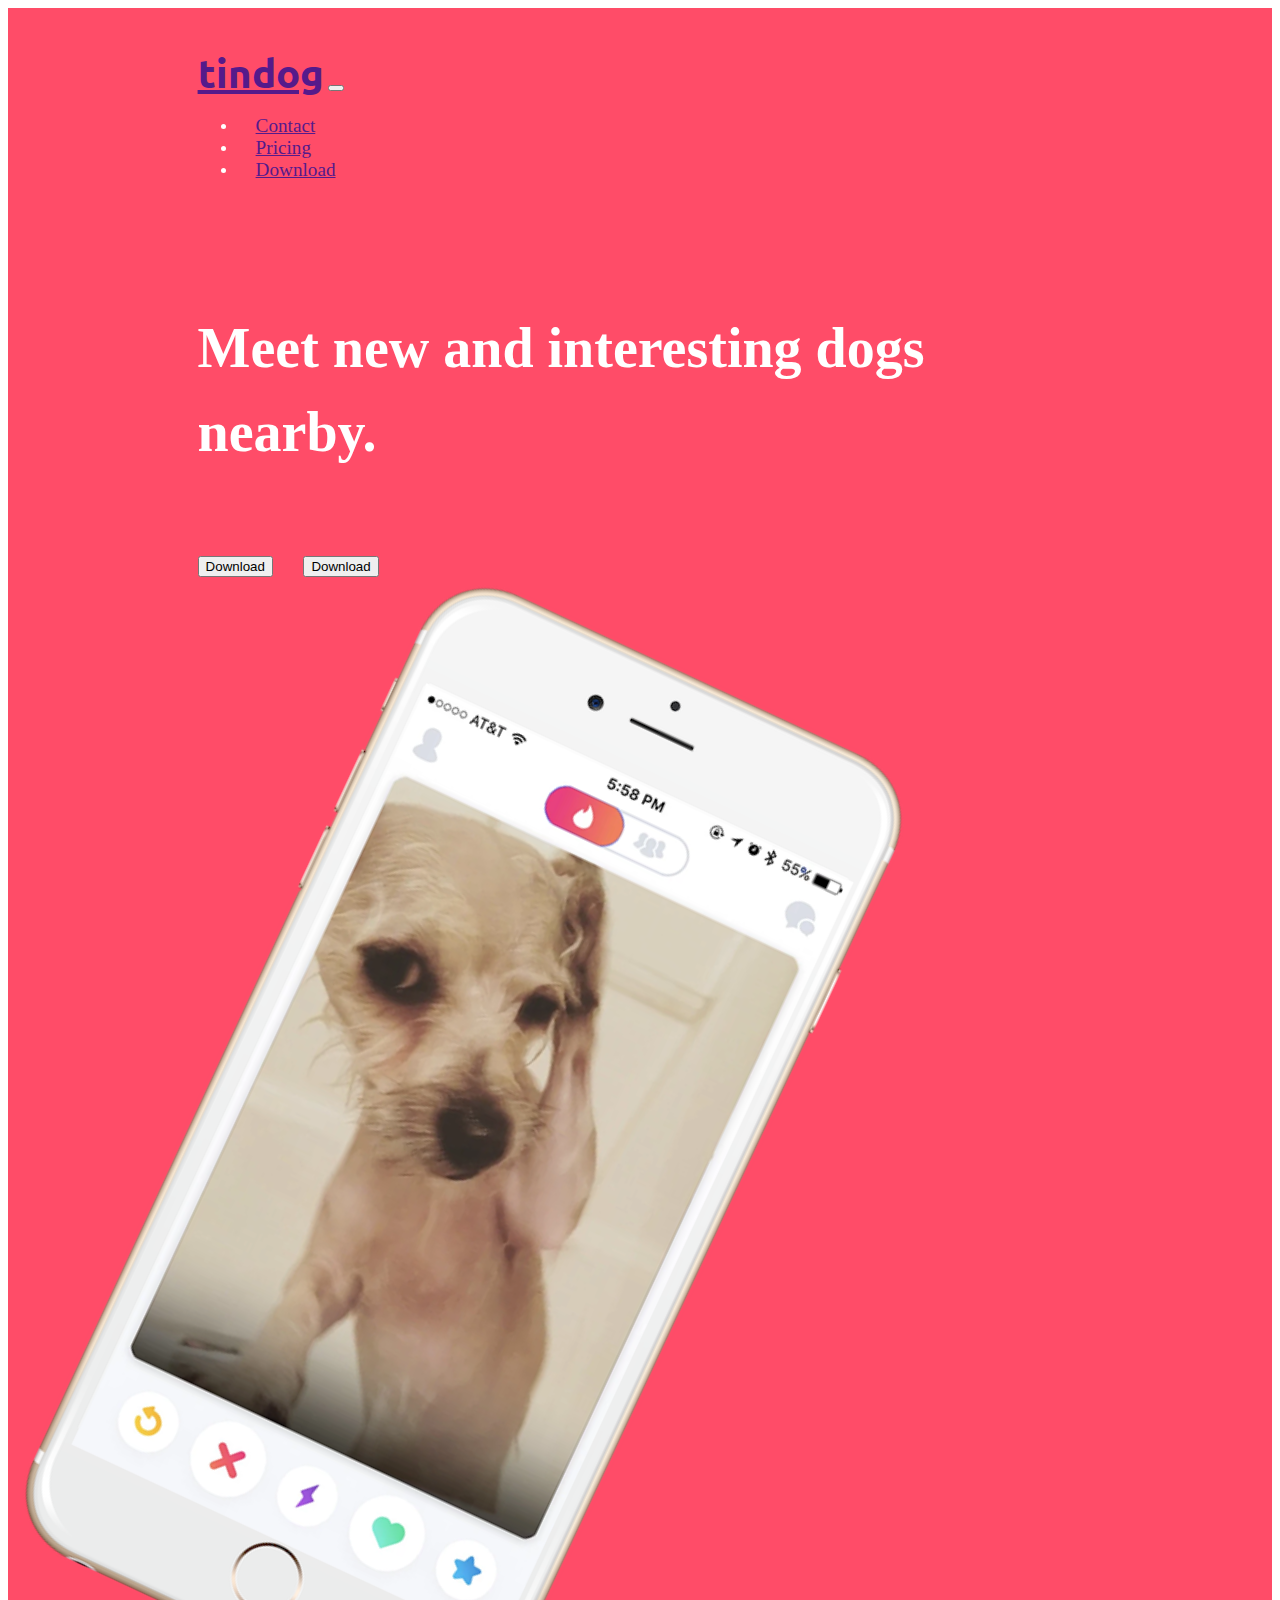
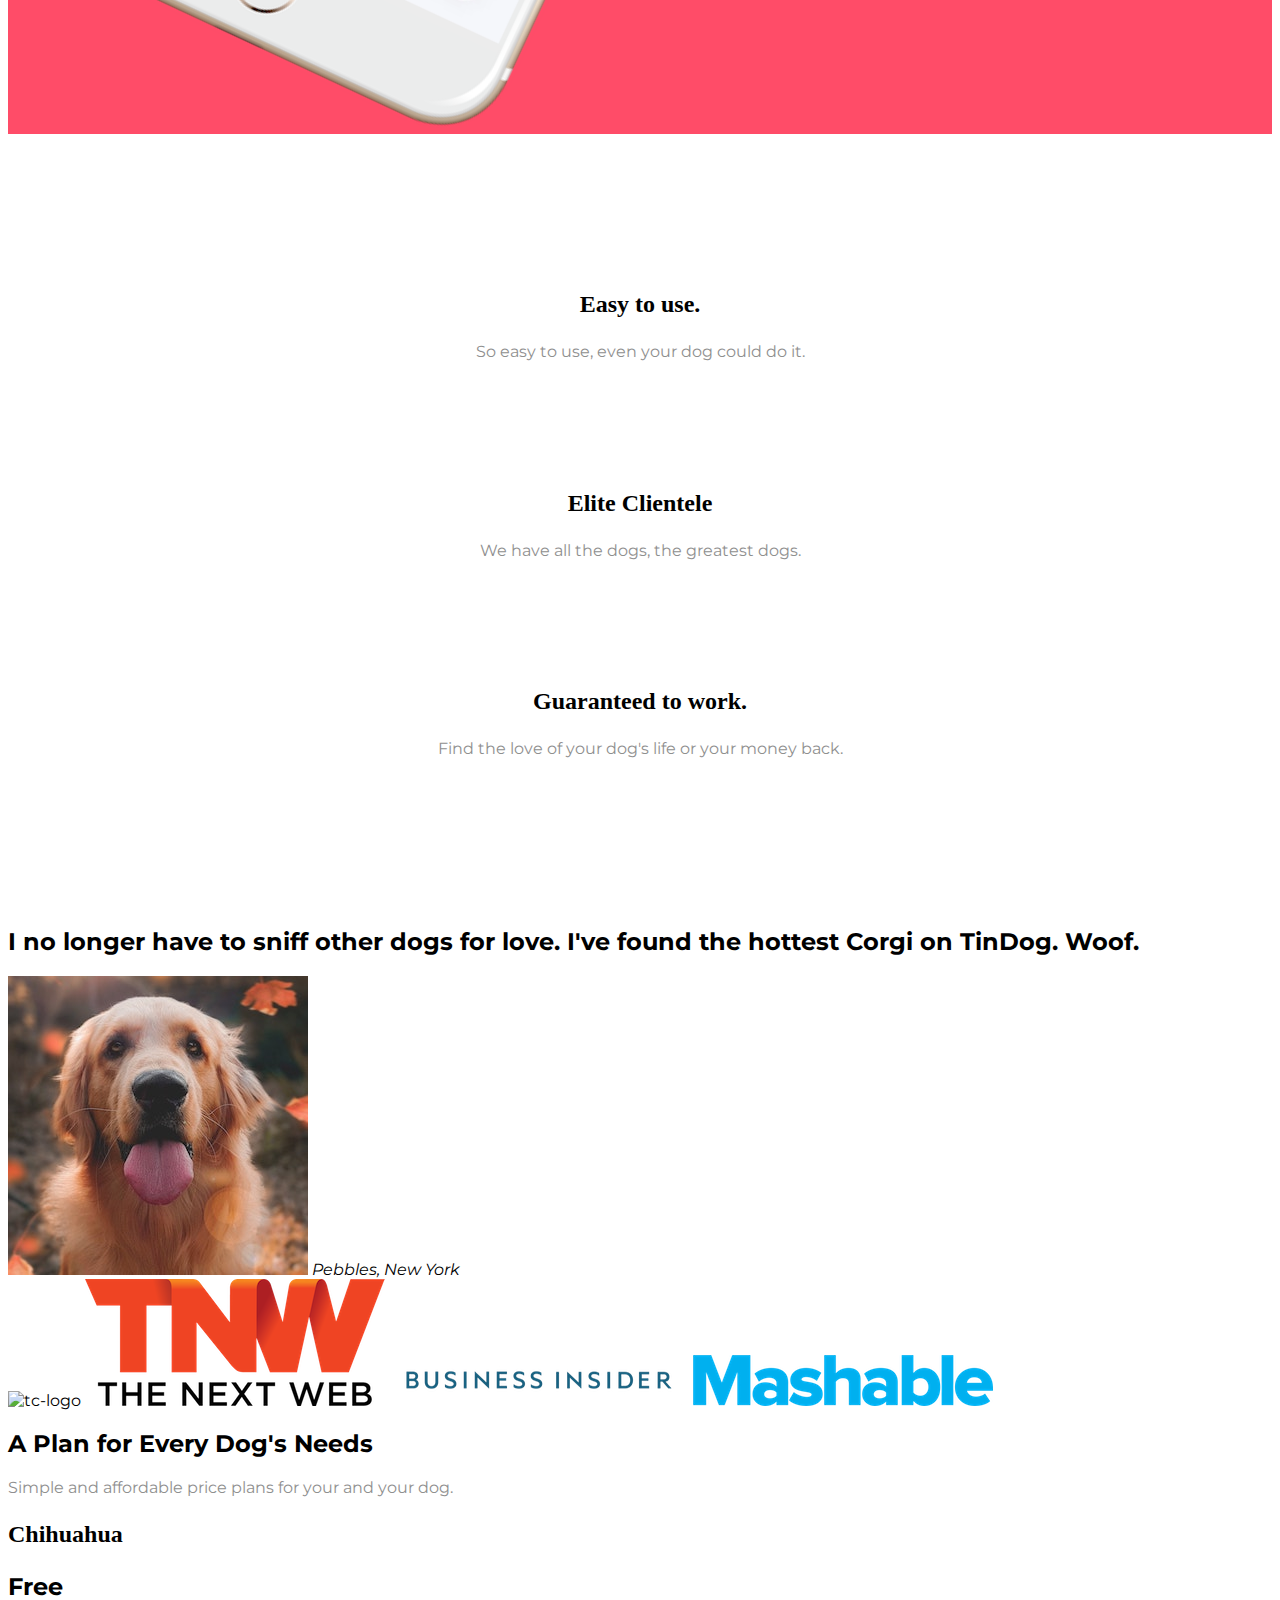
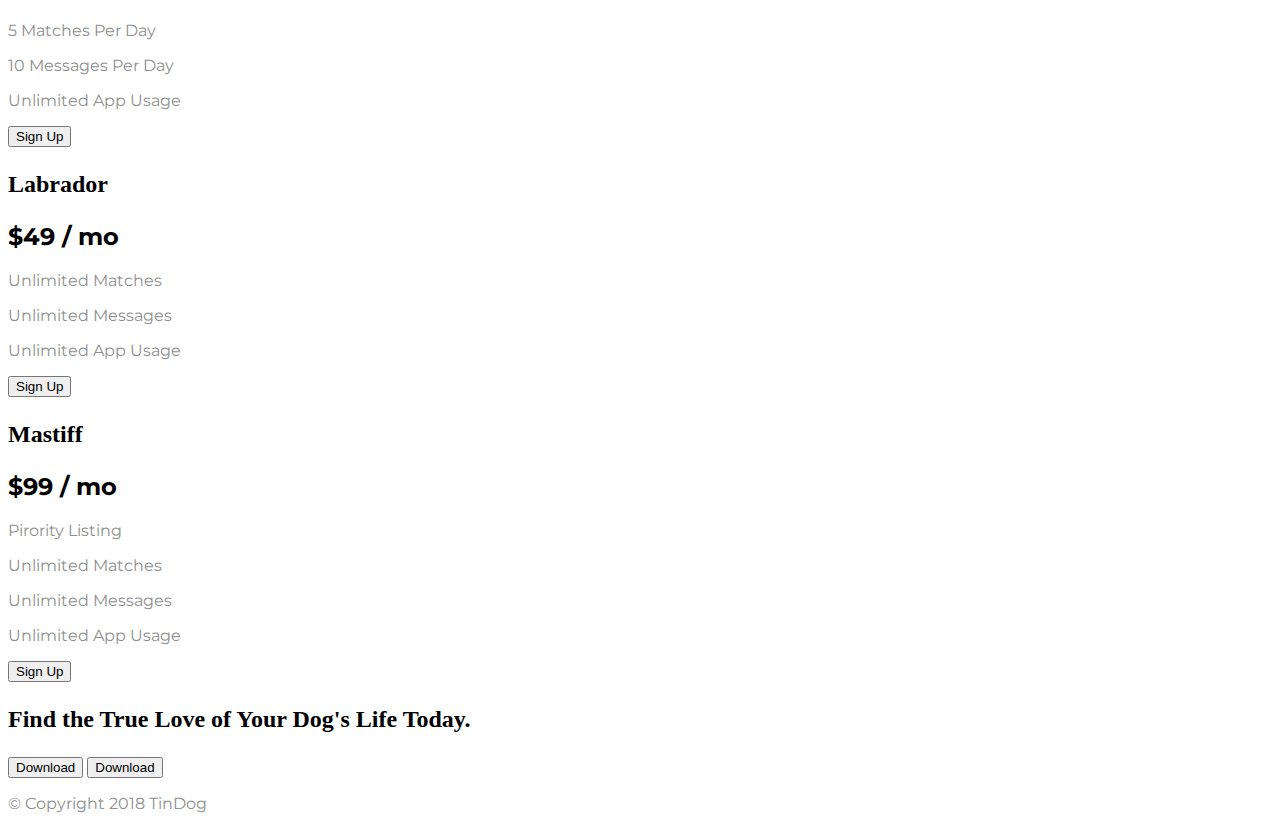
==== TinDog-Start-master/index.html @ 8ee86c63 "initial commit" ====
<!DOCTYPE html>
<html>

<head>
  <meta charset="utf-8">
  <title>TinDog</title>

  <!-- Google fonts -->
  <link href="https://fonts.googleapis.com/css2?family=Montserrat|Ubuntu" rel="stylesheet">

  <!-- CSS stylesheets -->
  <link href="https://cdn.jsdelivr.net/npm/bootstrap@5.1.3/dist/css/bootstrap.min.css" rel="stylesheet" integrity="sha384-1BmE4kWBq78iYhFldvKuhfTAU6auU8tT94WrHftjDbrCEXSU1oBoqyl2QvZ6jIW3" crossorigin="anonymous">
  <link rel="stylesheet" href="css/styles.css">

  <!-- Font Awesome -->
  <script src="https://kit.fontawesome.com/5416447e4c.js" crossorigin="anonymous"></script>

  <!-- Bootstrap scripts -->
  <script src="https://cdn.jsdelivr.net/npm/bootstrap@5.1.3/dist/js/bootstrap.bundle.min.js" integrity="sha384-ka7Sk0Gln4gmtz2MlQnikT1wXgYsOg+OMhuP+IlRH9sENBO0LRn5q+8nbTov4+1p" crossorigin="anonymous"></script>

</head>

<body>

  <section id="title">

    <div class="container-fluid">
      <!-- Nav Bar -->

      <nav class="navbar navbar-expand-lg navbar-dark">
        <a class="navbar-brand" href="">tindog</a>
        <button class="navbar-toggler" type="button" data-bs-toggle="collapse" data-bs-target="#navbarTogglerDemo01" aria-controls="navbarTogglerDemo01" aria-expanded="false" aria-label="Toggle navigation">
          <span class="navbar-toggler-icon"></span>
        </button>
        <div class="collapse navbar-collapse" id="navbarTogglerDemo01">
          <ul class="navbar-nav ms-auto">
            <li class="nav-item">
              <a class="nav-link" href="">Contact</a>
            </li>
            <li class="nav-item">
              <a class="nav-link" href="">Pricing</a>
            </li>
            <li class="nav-item">
              <a class="nav-link" href="">Download</a>
            </li>
          </ul>
        </div>
      </nav>




      <!-- Title -->
      <div Class="row">
        <div class="col-lg-6">
          <h1>Meet new and interesting dogs nearby.</h1>
          <button type="button" class="btn btn-dark btn-lg download-button"> <i class="fab fa-apple"></i> Download</button>
          <button type="button" class="btn btn-outline-light btn-lg download-button"> <i class="fab fa-google-play"></i></i> Download</button>
        </div>

        <div class="col-lg-6">
          <img class="title-image" src="images/iphone6.png" alt="iphone-mockup">
        </div>
      </div>
    </div>

  </section>


  <!-- Features -->

  <section id="features">
    <div class="container">
      <div Class="row ">
        <div class="col-lg-4 feature-box">
          <i class="fas fa-check-circle fa-4x features-icons"></i>
          <h3>Easy to use.</h3>
          <p>So easy to use, even your dog could do it.</p>
        </div>

        <div class="col-lg-4 feature-box">
          <i class="fas fa-bullseye fa-4x features-icons"></i>
          <h3>Elite Clientele</h3>
          <p>We have all the dogs, the greatest dogs.</p>
        </div>

        <div class="col-lg-4 feature-box">
          <i class="fas fa-heart fa-4x features-icons"></i>
          <h3>Guaranteed to work.</h3>
          <p>Find the love of your dog's life or your money back.</p>
        </div>

      </div>
    </div>
  </section>


  <!-- Testimonials -->

  <section id="testimonials">

    <h2>I no longer have to sniff other dogs for love. I've found the hottest Corgi on TinDog. Woof.</h2>
    <img src="images/dog-img.jpg" alt="dog-profile">
    <em>Pebbles, New York</em>

    <!-- <h2 class="testimonial-text">My dog used to be so lonely, but with TinDog's help, they've found the love of their life. I think.</h2>
    <img class="testimonial-image" src="images/lady-img.jpg" alt="lady-profile">
    <em>Beverly, Illinois</em> -->

  </section>


  <!-- Press -->

  <section id="press">
    <img src="images/techcrunch.png" alt="tc-logo">
    <img src="images/tnw.png" alt="tnw-logo">
    <img src="images/bizinsider.png" alt="biz-insider-logo">
    <img src="images/mashable.png" alt="mashable-logo">

  </section>


  <!-- Pricing -->

  <section id="pricing">

    <h2>A Plan for Every Dog's Needs</h2>
    <p>Simple and affordable price plans for your and your dog.</p>


    <h3>Chihuahua</h3>
    <h2>Free</h2>
    <p>5 Matches Per Day</p>
    <p>10 Messages Per Day</p>
    <p>Unlimited App Usage</p>
    <button type="button">Sign Up</button>


    <h3>Labrador</h3>
    <h2>$49 / mo</h2>
    <p>Unlimited Matches</p>
    <p>Unlimited Messages</p>
    <p>Unlimited App Usage</p>
    <button type="button">Sign Up</button>


    <h3>Mastiff</h3>
    <h2>$99 / mo</h2>
    <p>Pirority Listing</p>
    <p>Unlimited Matches</p>
    <p>Unlimited Messages</p>
    <p>Unlimited App Usage</p>
    <button type="button">Sign Up</button>

  </section>


  <!-- Call to Action -->

  <section id="cta">

    <h3>Find the True Love of Your Dog's Life Today.</h3>
    <button type="button">Download</button>
    <button type="button">Download</button>

  </section>


  <!-- Footer -->

  <footer id="footer">

    <p>© Copyright 2018 TinDog</p>

  </footer>


</body>

</html>
---- TinDog-Start-master/css/styles.css ----
body {
  font-family: "Montserrat";
}

#title {
  background-color: #ff4c68;
  color: #fff;
}

.container-fluid {
  padding: 3% 15%;
}

h1 {
  font-family: "Montserrat-black";
  font-size: 3.5rem;
  line-height: 1.5;
  font-weight: bold;
}

h3 {
  font-family: "Montserrat-bold";
  font-size: 1.5rem;
  font-weight: bold;
}

p {
  color: #8f8f8f;
}

/* Navigation Bar */
.navbar {
  padding: 0 0 4.5rem;
}

.navbar-brand {
  font-family: "Ubuntu";
  font-size: 2.5rem;
  font-weight: bold;
}

.nav-item {
  padding: 0 18px;
}

.nav-link {
  font-size: 1.2rem;
  font-family: "Montserrat-light"
}

/* Download Buttons */
.download-button {
  margin: 5% 3% 5% 0;
}

/* Title Image */
.title-image {
  width: 60%;
  transform: rotate(25deg);
}

/* Features section */
.features-icons {
  color: #ef8172;
  margin-bottom: 1rem;
}

.features-icons:hover{
  color: #ff4c68;
}

#features {
  padding:7% 15%;
}

.feature-box{
  text-align: center;
  padding: 5%;
}
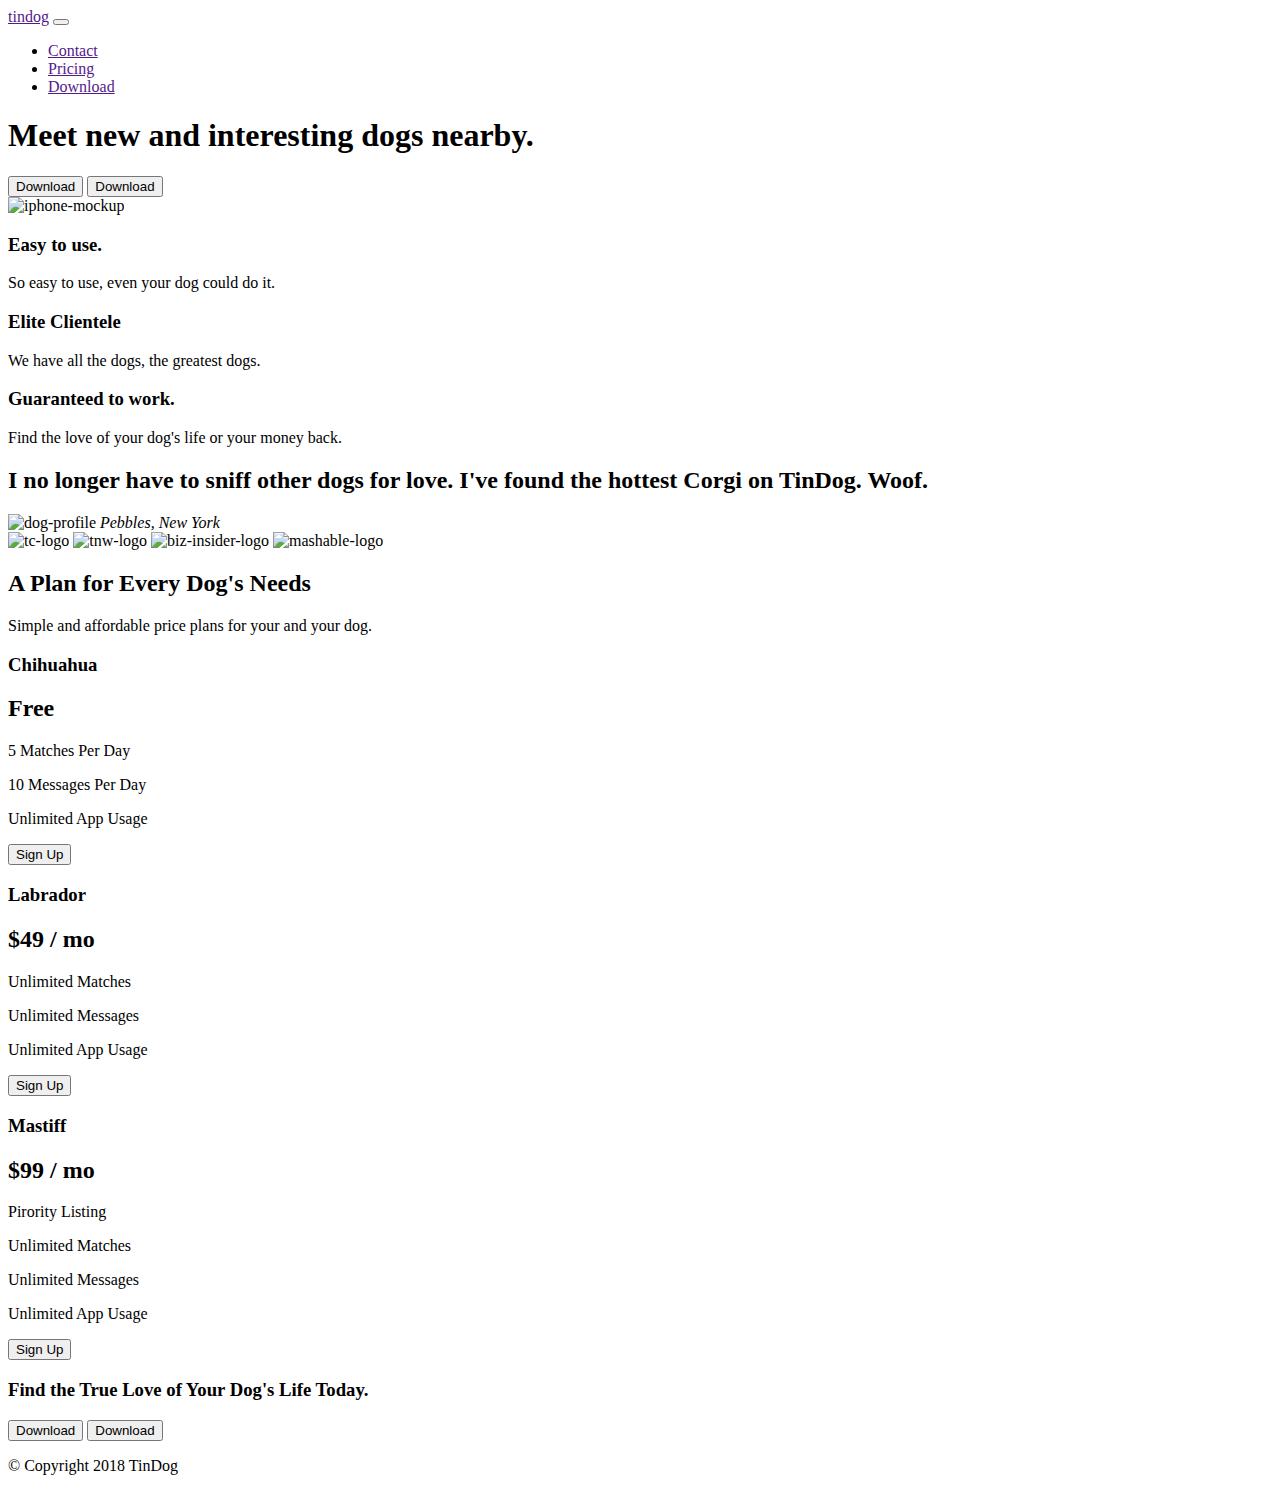
==== commit adb5b476: "sample" ====
--- a/TinDog-Start-master/index.html
+++ b/TinDog-Start-master/index.html
@@ -20,6 +20,7 @@
 
 </head>
 
+<!-- Body -->
 <body>
 
   <section id="title">
